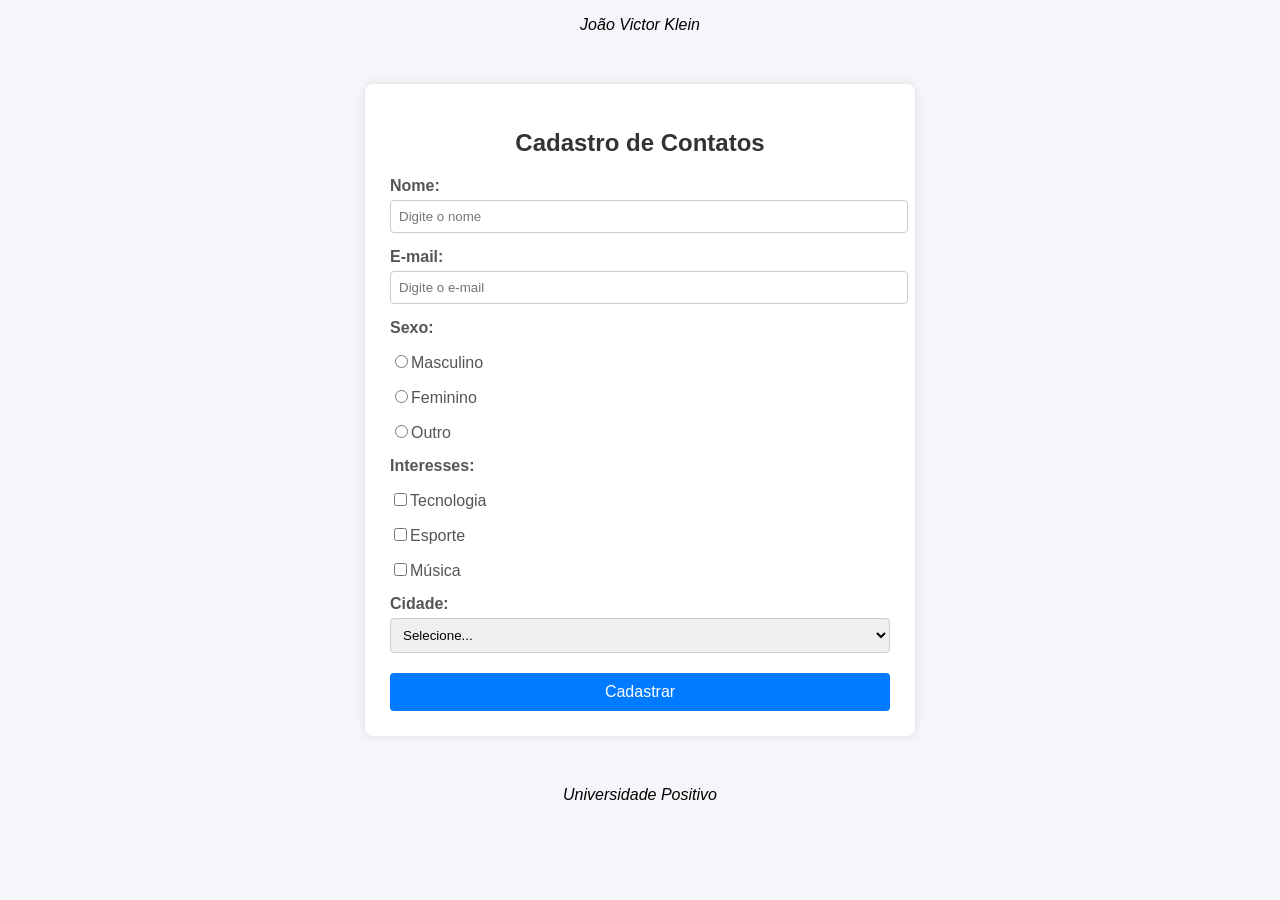
==== atividade/index.html @ e021fd27 "Add files via upload" ====
<!DOCTYPE html>
<html lang="en">
<head>
    <meta charset="UTF-8">
    <meta name="viewport" content="width=device-width, initial-scale=1.0">
    <link rel="stylesheet" href="./style.css">
    <title>Formulário para Cadstro de Contatos</title>
</head>
<body>
    <header>
        <p class="autor">João Victor Klein</p>
    </header>
    <main>
        <div class="container">
            <h2>Cadastro de Contatos</h2>
            <form>
                <label for="nome">Nome:</label>
                <input type="text" id="nome" name="nome" placeholder="Digite o nome">

                <label for="email">E-mail:</label>
                <input type="email" id="email" name="email" placeholder="Digite o e-mail">

                <label>Sexo:</label>
                <div class="radio-group">
                    <label><input type="radio" name="sexo" value="masculino">Masculino</label>
                    <label><input type="radio" name="sexo" value="feminino">Feminino</label>
                    <label><input type="radio" name="sexo" value="outro">Outro</label>
                </div>

                <label>Interesses:</label>
                <div class="checkbox-group">
                    <label><input type="checkbox" name="interesses" value="tecnologia">Tecnologia</label>
                    <label><input type="checkbox" name="interesses" value="esporte">Esporte</label>
                    <label><input type="checkbox" name="interesses" value="musica">Música</label>
                </div>

                <label for="cidade">Cidade:</label>
                <select name="cidade" id="cidade">
                    <option value="">Selecione...</option>
                    <option value="londrina">Londrina</option>
                    <option value="curitiba">Curitiba</option>
                    <option value="sao_paulo">São Paulo</option>
                    <option value="rio_de_janeiro">Rio de Janeiro</option>
                </select>

                <button type="submit">Cadastrar</button>
            </form>
        </div>
    </main>
    <footer>
        <p class="universidade">Universidade Positivo</p>
    </footer>
</body>
</html>
---- atividade/style.css ----
body {
            font-family: Arial, sans-serif;
            background-color: #f4f6f9;
            margin: 0;
            padding: 0;
        }

        .autor {
            text-align: center;
            font-style: italic;
        }

        .container {
            width: 500px;
            margin: 50px auto;
            background: #fff;
            padding: 25px;
            border-radius: 8px;
            box-shadow: 0 0 10px rgba(0,0,0,0.1);
        }

        h2 {
            text-align: center;
            color: #333;
        }

        label {
            display: block;
            margin-top: 15px;
            font-weight: bold;
            color: #555;
        }

        input[type="text"], input[type="email"], select {
            width: 100%;
            padding: 8px;
            margin-top: 5px;
            border: 1px solid #ccc;
            border-radius: 4px;
        }

        .radio-group, .checkbox-group {
            margin-top: 10px;
        }

        .radio-group label, .checkbox-group label {
            font-weight: normal;
            margin-right: 15px;
        }

        button {
            margin-top: 20px;
            width: 100%;
            padding: 10px;
            background: #007BFF;
            border: none;
            border-radius: 4px;
            color: white;
            font-size: 16px;
            cursor: pointer;
        }

        button:hover {
            background: #0056b3;
        }

        .universidade {
            text-align: center;
            font-style: italic;
        }
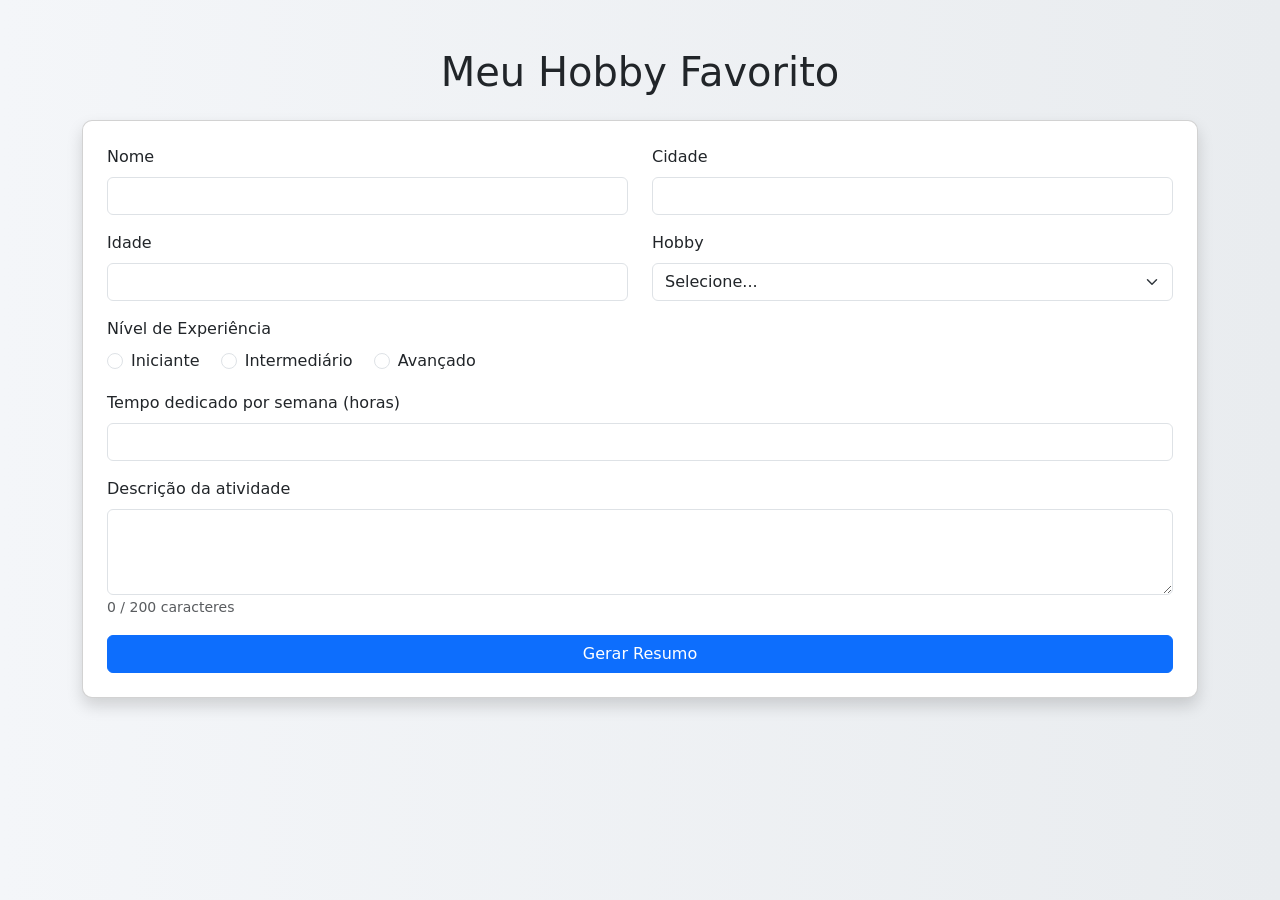
==== commit a3576253: "Add files via upload" ====
--- a/atividade/index.html
+++ b/atividade/index.html
@@ -1,54 +1,77 @@
 <!DOCTYPE html>
-<html lang="en">
+<html lang="pt-BR">
 <head>
-    <meta charset="UTF-8">
-    <meta name="viewport" content="width=device-width, initial-scale=1.0">
-    <link rel="stylesheet" href="./style.css">
-    <title>Formulário para Cadstro de Contatos</title>
+  <meta charset="UTF-8">
+  <title>Cadastro de Hobby</title>
+  <link href="https://cdn.jsdelivr.net/npm/bootstrap@5.3.2/dist/css/bootstrap.min.css" rel="stylesheet">
+  <link rel="stylesheet" href="style.css">
 </head>
-<body>
-    <header>
-        <p class="autor">João Victor Klein</p>
-    </header>
-    <main>
-        <div class="container">
-            <h2>Cadastro de Contatos</h2>
-            <form>
-                <label for="nome">Nome:</label>
-                <input type="text" id="nome" name="nome" placeholder="Digite o nome">
+<body class="bg-light">
+  <div class="container mt-5">
+    <h1 class="text-center mb-4">Meu Hobby Favorito</h1>
 
-                <label for="email">E-mail:</label>
-                <input type="email" id="email" name="email" placeholder="Digite o e-mail">
+    <form id="hobbyForm" class="card p-4 shadow">
+      <div class="row mb-3">
+        <div class="col">
+          <label for="nome" class="form-label">Nome</label>
+          <input type="text" id="nome" class="form-control" required>
+        </div>
+        <div class="col">
+          <label for="cidade" class="form-label">Cidade</label>
+          <input type="text" id="cidade" class="form-control" required>
+        </div>
+      </div>
 
-                <label>Sexo:</label>
-                <div class="radio-group">
-                    <label><input type="radio" name="sexo" value="masculino">Masculino</label>
-                    <label><input type="radio" name="sexo" value="feminino">Feminino</label>
-                    <label><input type="radio" name="sexo" value="outro">Outro</label>
-                </div>
+      <div class="row mb-3">
+        <div class="col">
+          <label for="idade" class="form-label">Idade</label>
+          <input type="number" id="idade" class="form-control" min="1" required>
+        </div>
+        <div class="col">
+          <label for="hobby" class="form-label">Hobby</label>
+          <select id="hobby" class="form-select" required>
+            <option value="">Selecione...</option>
+            <option value="Fotografia">Fotografia</option>
+            <option value="Leitura">Leitura</option>
+            <option value="Esportes">Esportes</option>
+            <option value="Jogos">Jogos</option>
+          </select>
+        </div>
+      </div>
 
-                <label>Interesses:</label>
-                <div class="checkbox-group">
-                    <label><input type="checkbox" name="interesses" value="tecnologia">Tecnologia</label>
-                    <label><input type="checkbox" name="interesses" value="esporte">Esporte</label>
-                    <label><input type="checkbox" name="interesses" value="musica">Música</label>
-                </div>
+      <div class="mb-3">
+        <label class="form-label">Nível de Experiência</label><br>
+        <div class="form-check form-check-inline">
+          <input class="form-check-input" type="radio" name="nivel" value="Iniciante" required>
+          <label class="form-check-label">Iniciante</label>
+        </div>
+        <div class="form-check form-check-inline">
+          <input class="form-check-input" type="radio" name="nivel" value="Intermediário">
+          <label class="form-check-label">Intermediário</label>
+        </div>
+        <div class="form-check form-check-inline">
+          <input class="form-check-input" type="radio" name="nivel" value="Avançado">
+          <label class="form-check-label">Avançado</label>
+        </div>
+      </div>
 
-                <label for="cidade">Cidade:</label>
-                <select name="cidade" id="cidade">
-                    <option value="">Selecione...</option>
-                    <option value="londrina">Londrina</option>
-                    <option value="curitiba">Curitiba</option>
-                    <option value="sao_paulo">São Paulo</option>
-                    <option value="rio_de_janeiro">Rio de Janeiro</option>
-                </select>
+      <div class="mb-3">
+        <label for="tempo" class="form-label">Tempo dedicado por semana (horas)</label>
+        <input type="number" id="tempo" class="form-control" min="1" required>
+      </div>
 
-                <button type="submit">Cadastrar</button>
-            </form>
-        </div>
-    </main>
-    <footer>
-        <p class="universidade">Universidade Positivo</p>
-    </footer>
+      <div class="mb-3">
+        <label for="descricao" class="form-label">Descrição da atividade</label>
+        <textarea id="descricao" class="form-control" rows="3" maxlength="200"></textarea>
+        <small id="contador" class="text-muted">0 / 200 caracteres</small>
+      </div>
+
+      <button type="submit" class="btn btn-primary w-100">Gerar Resumo</button>
+    </form>
+
+    <div id="resultado" class="mt-4"></div>
+  </div>
+
+  <script src="script.js"></script>
 </body>
-</html>+</html>
--- a/atividade/style.css
+++ b/atividade/style.css
@@ -1,70 +1,11 @@
-        body {
-            font-family: Arial, sans-serif;
-            background-color: #f4f6f9;
-            margin: 0;
-            padding: 0;
-        }
+body {
+  background: linear-gradient(to right, #f4f6f9, #e9ecef);
+}
 
-        .autor {
-            text-align: center;
-            font-style: italic;
-        }
+.card {
+  border-radius: 10px;
+}
 
-        .container {
-            width: 500px;
-            margin: 50px auto;
-            background: #fff;
-            padding: 25px;
-            border-radius: 8px;
-            box-shadow: 0 0 10px rgba(0,0,0,0.1);
-        }
-
-        h2 {
-            text-align: center;
-            color: #333;
-        }
-
-        label {
-            display: block;
-            margin-top: 15px;
-            font-weight: bold;
-            color: #555;
-        }
-
-        input[type="text"], input[type="email"], select {
-            width: 100%;
-            padding: 8px;
-            margin-top: 5px;
-            border: 1px solid #ccc;
-            border-radius: 4px;
-        }
-
-        .radio-group, .checkbox-group {
-            margin-top: 10px;
-        }
-
-        .radio-group label, .checkbox-group label {
-            font-weight: normal;
-            margin-right: 15px;
-        }
-
-        button {
-            margin-top: 20px;
-            width: 100%;
-            padding: 10px;
-            background: #007BFF;
-            border: none;
-            border-radius: 4px;
-            color: white;
-            font-size: 16px;
-            cursor: pointer;
-        }
-
-        button:hover {
-            background: #0056b3;
-        }
-
-        .universidade {
-            text-align: center;
-            font-style: italic;
-        }+#resultado {
+  padding: 20px;
+}
